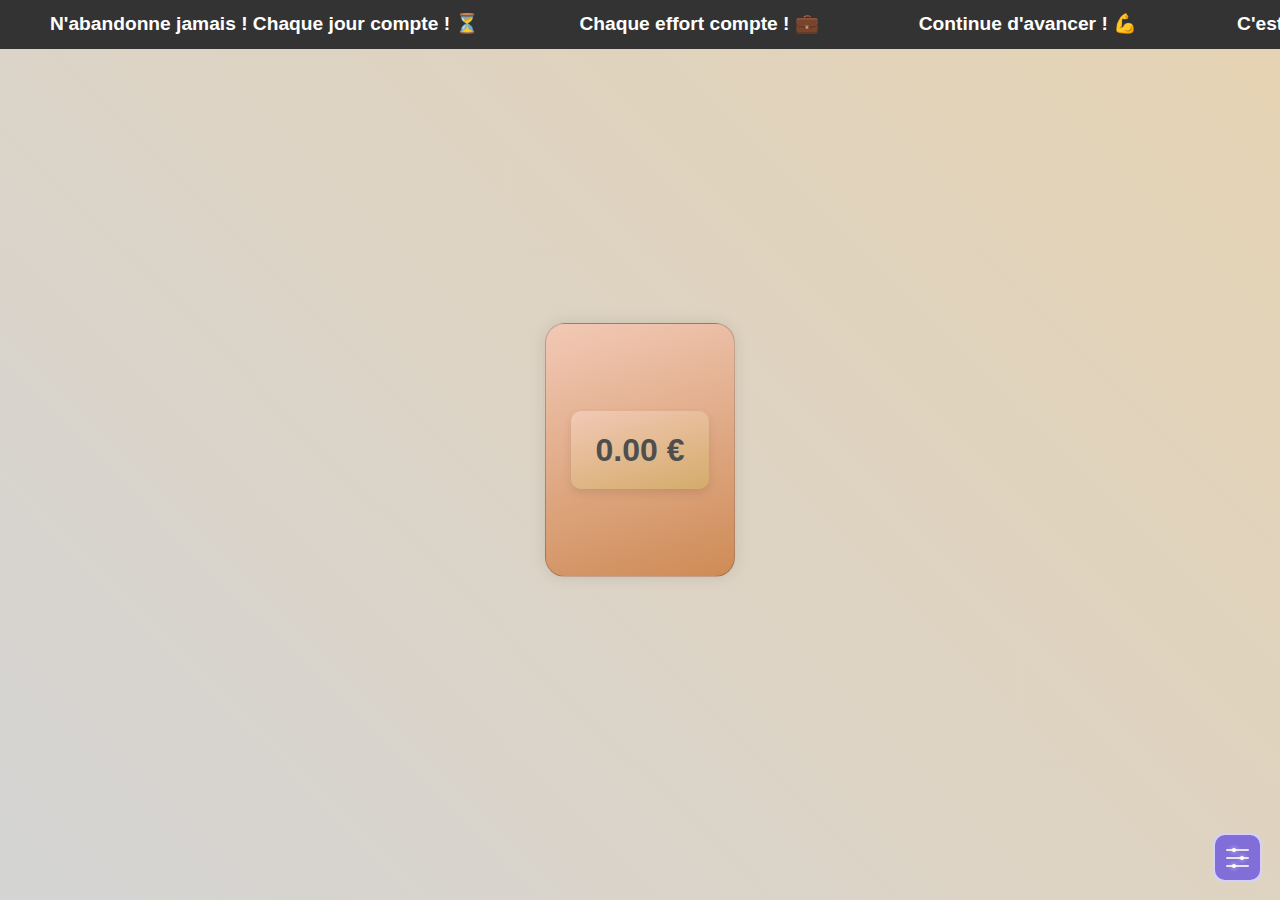
==== index.html @ a32c6f54 "first push" ====
<!DOCTYPE html>
<html lang="fr">

<head>
    <meta charset="UTF-8">
    <meta name="viewport" content="width=device-width, initial-scale=1.0">
    <title>Calculateur de Salaire</title>

    <!-- Lien vers le fichier CSS de Bootstrap -->
    <link href="https://cdn.jsdelivr.net/npm/bootstrap@5.3.0-alpha1/dist/css/bootstrap.min.css" rel="stylesheet">

    
    <link rel="stylesheet" href="css/argentcarte.css">
    <link rel="stylesheet" href="css/style.css">
    <link rel="stylesheet" href="css/scrollingbar.css">
    <link rel="stylesheet" href="css/settingsbutton.css">
</head>

<body>
    <!-- Barre de défilement en haut de la page -->
    <div id="scrolling-bar">
        <div id="message-container"></div>
    </div>

<div class="card">
    <div class="money-display" id="moneyDisplay">0.00 €</div>
</div>


    <!-- Lien vers les paramètres -->
    <a href="parametres.html" class="setting-btn">
        <span class="bar bar1"></span>
        <span class="bar bar2"></span>
        <span class="bar bar1"></span>
    </a>

    <!-- Zone de notification -->
    <div id="notification">Salaire sauvegardé !</div>

    <!-- Lien vers le fichier JS pour la barre de messages défilants -->
    <script src="js/barre.js"></script>

    <!-- Lien vers le fichier JS pour le calcul du salaire -->
    <script src="js/argent.js"></script>

    <!-- Lien vers le fichier JS de Bootstrap (composants interactifs) -->
    <script src="https://cdn.jsdelivr.net/npm/bootstrap@5.3.0-alpha1/dist/js/bootstrap.bundle.min.js"></script>

    <script>
// Afficher la notification si le salaire vient d'être sauvegardé
const urlParams = new URLSearchParams(window.location.search);
if (urlParams.has('saved')) {
    const notification = document.getElementById('notification');

    // Ajouter la classe 'show' pour afficher la notification avec l'effet de fade
    notification.classList.add('show');

    // Après 2 secondes, commencer à masquer la notification
    setTimeout(() => {
        notification.classList.remove('show'); // Retirer la classe 'show'
        notification.classList.add('hide'); // Ajouter la classe 'hide' pour l'effet de disparition
    }, 2000); // Délai de 2 secondes avant de commencer à masquer

    // Après l'animation de disparition (500ms), réinitialiser l'état de la notification
    setTimeout(() => {
        notification.classList.remove('hide'); // Retirer la classe 'hide' pour réinitialiser
    }, 2500); // Attendre 2.5 secondes avant de réinitialiser (2000ms + 500ms d'animation)
}


    </script>
</body>

</html>
---- css/argentcarte.css ----
/* Carte principale argent */
.card {
    width: 190px;
    height: 254px;
    background-image: linear-gradient(163deg, #f2c9b6, #ce8b56);
    /* Dégradé doux */
    border-radius: 20px;
    transition: all .3s ease-in-out;
    display: flex;
    justify-content: center;
    /* Centrer horizontalement */
    align-items: center;
    /* Centrer verticalement */
    box-shadow: 0px 0px 15px rgba(0, 0, 0, 0.1);
    /* Légère ombre sous la carte */
}

/* Style pour la deuxième carte */
.card2 {
    width: 190px;
    height: 254px;
    background-color: #1a1a1a;
    /* Carte sombre */
    border-radius: 20px;
    transition: all .2s ease-in-out;
}

/* Effet de survol pour la carte principale */
.card:hover {
    box-shadow: 0px 0px 30px 1px rgba(237, 86, 10, 0.3);
    /* Ombre au survol */
    transform: scale(1.05);
    /* Agrandir légèrement */
}

/* Effet de survol pour la deuxième carte */
.card2:hover {
    transform: scale(0.98);
    /* Réduire légèrement */
}

/* Style pour l'affichage de l'argent dans la carte */
.money-display {
    font-size: 2rem;
    /* Taille du texte */
    color: #4e4e4e;
    /* Gris doux pour un contraste plus agréable */
    font-weight: bold;
    display: flex;
    justify-content: center;
    /* Centrer horizontalement */
    align-items: center;
    /* Centrer verticalement */
    text-align: center;
    border-radius: 10px;
    padding: 15px 25px;
    background-image: linear-gradient(163deg, #f2c9b6, #d4ab6a);
    /* Dégradé qui s'harmonise avec la carte */
    box-shadow: 0px 4px 10px rgba(0, 0, 0, 0.1);
    /* Ombre douce */
    transition: all 0.3s ease-in-out;
    /* Transition fluide */
}

/* Effet au survol de l'affichage de l'argent */
.money-display:hover {
    background-image: linear-gradient(163deg, #d4ab6a, #f2c9b6);
    /* Inverser légèrement le dégradé pour un effet visuel */
    transform: scale(1.05);
    /* Agrandir légèrement */
    box-shadow: 0px 6px 20px rgba(0, 0, 0, 0.2);
    /* Ombre plus marquée */
}
---- css/style.css ----
/* Centrage du contenu */
html,
body {
    height: 100%;
    margin: 0;
    font-family: Arial, sans-serif;
}

body {
    display: flex;
    justify-content: center;
    /* Centrer horizontalement */
    align-items: center;
    /* Centrer verticalement */

    /* Ou pour un dégradé : */
    background-image: linear-gradient(45deg, #d4d4d4, #e6d3b3);
    color: #333;rgb(195, 185, 41)rgb(223, 212, 56)rgb(223, 103, 56)rgb(198, 78, 31)
    /* Couleur du texte */
}
---- css/scrollingbar.css ----
/* Style de la barre de défilement */
#scrolling-bar {
    position: fixed;
    top: 0;
    left: 0;
    width: 100%;
    background-color: #333;
    color: white;
    padding: 10px 0;
    text-align: center;
    font-size: 1.2rem;
    font-family: Arial, sans-serif;
    white-space: nowrap;
    overflow: hidden;
    z-index: 1000;
}

/* Style du conteneur des messages */
#message-container {
    display: flex;
    flex-wrap: nowrap;
    animation: scrollMessage 5s linear infinite;
}

/* Animation pour faire défiler les messages de droite à gauche */
@keyframes scrollMessage {
    0% {
        transform: translateX(100%);
    }

    100% {
        transform: translateX(-100%);
    }
}

/* Style pour chaque message */
.message {
    padding: 0 50px;
    display: inline-block;
    font-weight: bold;
    color: #fff;
}
---- css/settingsbutton.css ----
/* Bouton Paramètre */
.setting-btn {
    width: 45px;
    position: fixed;
    height: 45px;
    bottom: 20px;
    right: 20px;
    display: flex;
    flex-direction: column;
    align-items: center;
    justify-content: center;
    gap: 6px;
    background-color: rgb(129, 110, 216);
    border-radius: 10px;
    cursor: pointer;
    border: none;
    box-shadow: 0px 0px 0px 2px rgb(212, 209, 255);
}

.bar {
    width: 50%;
    height: 2px;
    background-color: rgb(229, 229, 229);
    display: flex;
    align-items: center;
    justify-content: center;
    position: relative;
    border-radius: 2px;
}

.bar::before {
    content: "";
    width: 2px;
    height: 2px;
    background-color: rgb(126, 117, 255);
    position: absolute;
    border-radius: 50%;
    border: 2px solid white;
    transition: all 0.3s;
    box-shadow: 0px 0px 5px white;
}

.bar1::before {
    transform: translateX(-4px);
}

.bar2::before {
    transform: translateX(4px);
}

.setting-btn:hover .bar1::before {
    transform: translateX(4px);
}

.setting-btn:hover .bar2::before {
    transform: translateX(-4px);
}

/* Style pour la notification */
#notification {
    position: fixed;
    bottom: 20px;
    left: 20px;
    background-color: #28a745;
    color: white;
    padding: 12px 20px;
    border-radius: 15px;
    opacity: 0;
    /* Commence invisible */
    visibility: hidden;
    /* Caché au départ */
    z-index: 1000;
    transition: opacity 0.2s ease-in-out, visibility 0s 0.2s;
    /* 1 seconde pour le fondu */
}

/* Animation pour afficher la notification */
#notification.show {
    opacity: 1;
    /* Rendre visible */
    visibility: visible;
    /* Rendre l'élément visible */
    transition: opacity 0.2s ease-in-out, visibility 0s;
    /* 1 seconde pour le fondu */
}

/* Animation pour faire disparaître la notification */
#notification.hide {
    opacity: 0;
    /* Rendre invisible */
    visibility: hidden;
    /* Rendre invisible */
    transition: opacity 0.2s ease-in-out, visibility 0s 0.2s;
    /* 1 seconde pour le fondu */
}
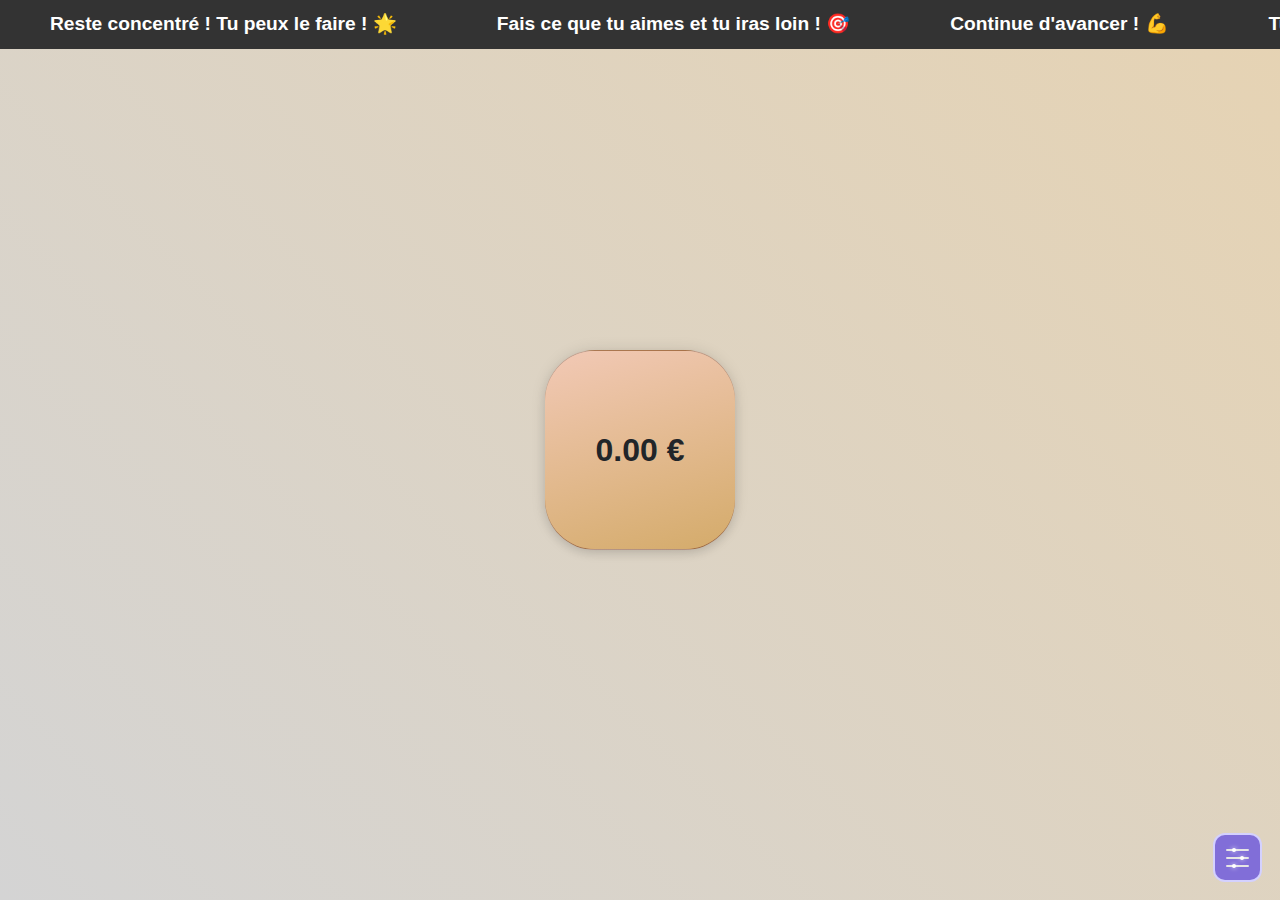
==== commit 98e7271b: "salaire mensuel" ====
--- a/index.html
+++ b/index.html
@@ -14,6 +14,7 @@
     <link rel="stylesheet" href="css/style.css">
     <link rel="stylesheet" href="css/scrollingbar.css">
     <link rel="stylesheet" href="css/settingsbutton.css">
+    
 </head>
 
 <body>
@@ -23,8 +24,11 @@
     </div>
 
 <div class="card">
-    <div class="money-display" id="moneyDisplay">0.00 €</div>
+    <div class="card2" id="earningsDisplay">
+     0.00 €
+    </div>
 </div>
+
 
 
     <!-- Lien vers les paramètres -->
--- a/css/argentcarte.css
+++ b/css/argentcarte.css
@@ -1,10 +1,10 @@
 /* Carte principale argent */
 .card {
     width: 190px;
-    height: 254px;
+    height: 200px;
     background-image: linear-gradient(163deg, #f2c9b6, #ce8b56);
     /* Dégradé doux */
-    border-radius: 20px;
+    border-radius: 50px;
     transition: all .3s ease-in-out;
     display: flex;
     justify-content: center;
@@ -18,11 +18,25 @@
 /* Style pour la deuxième carte */
 .card2 {
     width: 190px;
-    height: 254px;
-    background-color: #1a1a1a;
+    height: 200px;
+    background-image: linear-gradient(163deg, #f2c9b6, #d4ab6a);
     /* Carte sombre */
-    border-radius: 20px;
-    transition: all .2s ease-in-out;
+
+    display: flex;
+    justify-content: center;
+        /* Centrer horizontalement */
+    align-items: center;
+        /* Centrer verticalement */
+    text-align: center;
+    font-size: 2rem;
+    /* Gris doux pour un contraste plus agréable */
+    font-weight: bold;
+    border-radius: 50px;
+    padding: 5px 15px;
+    box-shadow: 0px 4px 10px rgba(0, 0, 0, 0.1);
+    /* Ombre douce */
+    transition: all 0.3s ease-in-out;
+    /* Transition fluide */
 }
 
 /* Effet de survol pour la carte principale */
@@ -39,35 +53,3 @@
     /* Réduire légèrement */
 }
 
-/* Style pour l'affichage de l'argent dans la carte */
-.money-display {
-    font-size: 2rem;
-    /* Taille du texte */
-    color: #4e4e4e;
-    /* Gris doux pour un contraste plus agréable */
-    font-weight: bold;
-    display: flex;
-    justify-content: center;
-    /* Centrer horizontalement */
-    align-items: center;
-    /* Centrer verticalement */
-    text-align: center;
-    border-radius: 10px;
-    padding: 15px 25px;
-    background-image: linear-gradient(163deg, #f2c9b6, #d4ab6a);
-    /* Dégradé qui s'harmonise avec la carte */
-    box-shadow: 0px 4px 10px rgba(0, 0, 0, 0.1);
-    /* Ombre douce */
-    transition: all 0.3s ease-in-out;
-    /* Transition fluide */
-}
-
-/* Effet au survol de l'affichage de l'argent */
-.money-display:hover {
-    background-image: linear-gradient(163deg, #d4ab6a, #f2c9b6);
-    /* Inverser légèrement le dégradé pour un effet visuel */
-    transform: scale(1.05);
-    /* Agrandir légèrement */
-    box-shadow: 0px 6px 20px rgba(0, 0, 0, 0.2);
-    /* Ombre plus marquée */
-}--- a/css/style.css
+++ b/css/style.css
@@ -15,6 +15,6 @@
 
     /* Ou pour un dégradé : */
     background-image: linear-gradient(45deg, #d4d4d4, #e6d3b3);
-    color: #333;rgb(195, 185, 41)rgb(223, 212, 56)rgb(223, 103, 56)rgb(198, 78, 31)
+    color: #333;
     /* Couleur du texte */
 }--- a/css/scrollingbar.css
+++ b/css/scrollingbar.css
@@ -19,17 +19,19 @@
 #message-container {
     display: flex;
     flex-wrap: nowrap;
-    animation: scrollMessage 5s linear infinite;
+    animation: scrollMessage linear infinite;
 }
 
 /* Animation pour faire défiler les messages de droite à gauche */
 @keyframes scrollMessage {
     0% {
         transform: translateX(100%);
+        /* Commence à droite de l'écran */
     }
 
     100% {
         transform: translateX(-100%);
+        /* Défile jusqu'à ce que les messages disparaissent à gauche */
     }
 }
 
@@ -39,4 +41,6 @@
     display: inline-block;
     font-weight: bold;
     color: #fff;
+    flex-shrink: 0;
+    /* Empêche les messages de rétrécir */
 }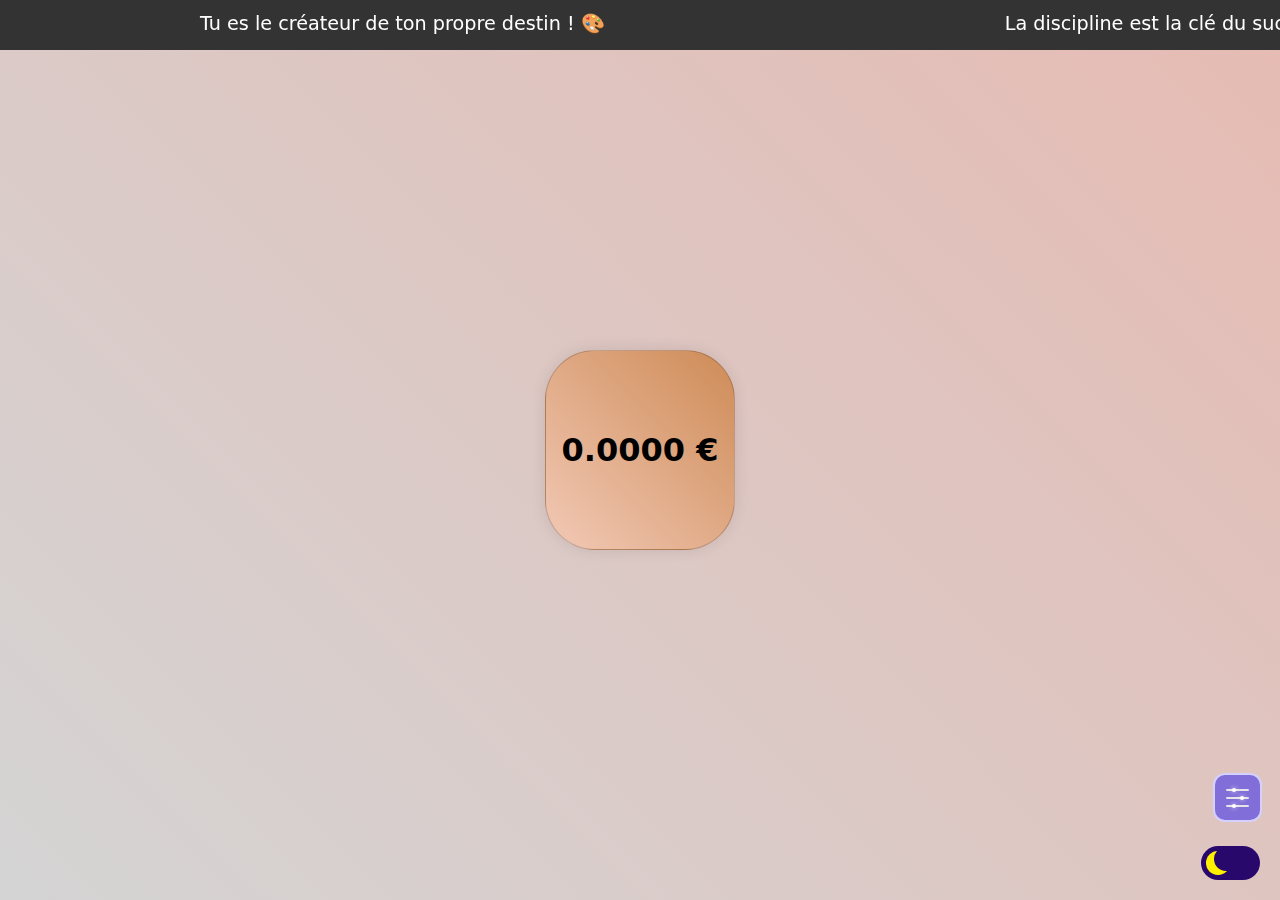
==== commit b3ecb3d2: "scrolling bar + animation d'argent + heure de déjeuner + night mode" ====
--- a/index.html
+++ b/index.html
@@ -1,78 +1,60 @@
 <!DOCTYPE html>
-<html lang="fr">
+    <html lang="fr">
 
-<head>
-    <meta charset="UTF-8">
-    <meta name="viewport" content="width=device-width, initial-scale=1.0">
-    <title>Calculateur de Salaire</title>
+    <head>
+        <meta charset="UTF-8">
+        <meta name="viewport" content="width=device-width, initial-scale=1.0">
+        <title>Calculateur de Salaire</title>
 
-    <!-- Lien vers le fichier CSS de Bootstrap -->
-    <link href="https://cdn.jsdelivr.net/npm/bootstrap@5.3.0-alpha1/dist/css/bootstrap.min.css" rel="stylesheet">
+        <!-- Lien vers le fichier CSS de Bootstrap -->
+        <link href="https://cdn.jsdelivr.net/npm/bootstrap@5.3.0-alpha1/dist/css/bootstrap.min.css" rel="stylesheet">
+        <link rel="stylesheet" href="css/style.css">
+        <link rel="stylesheet" href="css/darkmode.css">
 
-    
-    <link rel="stylesheet" href="css/argentcarte.css">
-    <link rel="stylesheet" href="css/style.css">
-    <link rel="stylesheet" href="css/scrollingbar.css">
-    <link rel="stylesheet" href="css/settingsbutton.css">
-    
-</head>
 
-<body>
-    <!-- Barre de défilement en haut de la page -->
-    <div id="scrolling-bar">
-        <div id="message-container"></div>
-    </div>
+    </head>
 
-<div class="card">
-    <div class="card2" id="earningsDisplay">
-     0.00 €
-    </div>
-</div>
+    <body>
+
+        <div id="scrolling-bar">
+            <div id="message-container">
+            </div>
+        </div>
+
+        <div class="card">
+            <div id="earningsDisplay">
+                0.0000 €
+            </div>
+        </div>
+
+
+        <a href="parametres.html" class="setting-btn">
+            <span class="bar bar1"></span>
+            <span class="bar bar2"></span>
+            <span class="bar bar1"></span>
+        </a>
+
+
+        <label class="switch">
+            <input type="checkbox" id="darkModeToggle">
+            <span class="slider"></span>
+        </label>
+
+        
+        <div id="notification">Salaire sauvegardé !</div>
 
 
 
-    <!-- Lien vers les paramètres -->
-    <a href="parametres.html" class="setting-btn">
-        <span class="bar bar1"></span>
-        <span class="bar bar2"></span>
-        <span class="bar bar1"></span>
-    </a>
 
-    <!-- Zone de notification -->
-    <div id="notification">Salaire sauvegardé !</div>
-
-    <!-- Lien vers le fichier JS pour la barre de messages défilants -->
-    <script src="js/barre.js"></script>
-
-    <!-- Lien vers le fichier JS pour le calcul du salaire -->
-    <script src="js/argent.js"></script>
-
-    <!-- Lien vers le fichier JS de Bootstrap (composants interactifs) -->
-    <script src="https://cdn.jsdelivr.net/npm/bootstrap@5.3.0-alpha1/dist/js/bootstrap.bundle.min.js"></script>
-
-    <script>
-// Afficher la notification si le salaire vient d'être sauvegardé
-const urlParams = new URLSearchParams(window.location.search);
-if (urlParams.has('saved')) {
-    const notification = document.getElementById('notification');
-
-    // Ajouter la classe 'show' pour afficher la notification avec l'effet de fade
-    notification.classList.add('show');
-
-    // Après 2 secondes, commencer à masquer la notification
-    setTimeout(() => {
-        notification.classList.remove('show'); // Retirer la classe 'show'
-        notification.classList.add('hide'); // Ajouter la classe 'hide' pour l'effet de disparition
-    }, 2000); // Délai de 2 secondes avant de commencer à masquer
-
-    // Après l'animation de disparition (500ms), réinitialiser l'état de la notification
-    setTimeout(() => {
-        notification.classList.remove('hide'); // Retirer la classe 'hide' pour réinitialiser
-    }, 2500); // Attendre 2.5 secondes avant de réinitialiser (2000ms + 500ms d'animation)
-}
+        <!-- Lien vers le fichier JS pour la barre de messages défilants -->
+        <script src="js/index.js"></script>
+        <script src="js/darkmode.js"></script>
 
 
-    </script>
-</body>
+
+        <!-- Lien vers le fichier JS de Bootstrap (composants interactifs) -->
+        <script src="https://cdn.jsdelivr.net/npm/bootstrap@5.3.0-alpha1/dist/js/bootstrap.bundle.min.js"></script>
+        
+    </body>
 
 </html>--- a/css/style.css
+++ b/css/style.css
@@ -1,20 +1,281 @@
-/* Centrage du contenu */
-html,
-body {
+/* Mode clair (par défaut) */
+html {
     height: 100%;
+    width: 100%;
     margin: 0;
     font-family: Arial, sans-serif;
-}
-
+    display: flex;
+    justify-content: center;
+    align-items: center;
+    background-image: linear-gradient(45deg, #d4d4d4, #e6bbb3);
+    background-size: cover;
+    /* Couvre toute la surface */
+    color: #333;
+    transition: background 0.3s, color 0.3s;
+    /* Transition fluide */
+}
+
+/* Mode sombre - dark mode */
+html.dark-mode {
+    background-image: linear-gradient(45deg, #0a0a0a, #2c3e50);
+    /* Fond sombre */
+    background-size: cover;
+    /* Assure que le dégradé couvre toute la surface */
+    color: #fff;
+    /* Texte clair */
+}
+
+/* Isolation du contexte pour le body */
 body {
+    flex: 1;
+    display: flex;
+    justify-content: center;
+    align-items: center;
+    background: transparent !important;
+    /* Fond transparent */
+}
+
+
+
+
+/* Modification de la carte */
+.card {
+    width: 190px;
+    height: 200px;
+    background-image: linear-gradient(45deg, #f2c9b6 0%, #ce8b56 100%);
+    /* Angle modifié */
+    border-radius: 50px;
+    transition: all .3s ease-in-out;
+    display: flex;
+    justify-content: center;
+    align-items: center;
+    box-shadow: 0px 0px 15px rgba(0, 0, 0, 0.1);
+    position: relative;
+    /* Nouvelle propriété */
+    z-index: 1;
+    /* Nouvelle propriété */
+    overflow: hidden;
+    /* Nouvelle propriété */
+}
+
+/* Mode sombre */
+html.dark-mode .card {
+    background-image: linear-gradient(45deg, #333333 0%, #444444 100%);
+    /* Angle modifié */
+}
+
+/* Effet de survol pour la carte principale */
+.card:hover {
+    box-shadow: 0px 0px 30px 1px rgba(237, 86, 10, 0.3);
+    /* Ombre au survol */
+    transform: scale(1.05);
+    /* Agrandir légèrement */
+}
+
+/* Animation pour les gains */
+@keyframes bubblePop {
+    0% {
+        transform: scale(0.5);
+        /* Démarre petit */
+        opacity: 0;
+        /* Invisible au début */
+    }
+
+    50% {
+        transform: scale(1.3);
+        /* Grandit au maximum */
+        opacity: 1;
+        /* Devient visible */
+    }
+
+    70% {
+        transform: scale(1.1);
+        /* Petit rebond avant de revenir à la normale */
+    }
+
+    100% {
+        transform: scale(1);
+        /* Reviens à la taille normale */
+    }
+}
+
+/* Affichage des gains */
+#earningsDisplay {
     display: flex;
     justify-content: center;
     /* Centrer horizontalement */
     align-items: center;
     /* Centrer verticalement */
-
-    /* Ou pour un dégradé : */
-    background-image: linear-gradient(45deg, #d4d4d4, #e6d3b3);
-    color: #333;
-    /* Couleur du texte */
-}+    text-align: center;
+    font-size: 2em;
+    /* Augmenter la taille du texte */
+    font-weight: bold;
+    color: #000000;
+    /* Couleur noire en mode clair */
+    animation: bubblePop 0s ease-out;
+    /* Applique l'animation */
+}
+
+/* Mode sombre pour l'affichage des gains */
+html.dark-mode #earningsDisplay {
+    color: #ffffff;
+    /* Couleur blanche pour le mode sombre */
+    text-shadow: 0px 0px 10px rgba(255, 255, 255, 0.5);
+    /* Ajoute un léger halo lumineux autour du texte */
+}
+
+
+
+
+
+/* scrolling bar */
+#scrolling-bar {
+    position: fixed;
+    top: 0;
+    height: 50px;
+    left: 0;
+    width: 100%;
+    background-color: #333;
+    color: white;
+    padding: 10px 0;
+    overflow-x: hidden;
+    z-index: 1000;
+}
+
+#message-container {
+    position: absolute;
+    white-space: nowrap;
+    will-change: transform;
+    /* Optimisation des performances */
+}
+
+@keyframes scrollMessage {
+    0% {
+        transform: translateX(100vw);
+    }
+
+    100% {
+        transform: translateX(-100%);
+    }
+}
+
+.message {
+    display: inline-block;
+    padding: 0 200px;
+    font-size: 1.2rem;
+    flex-shrink: 0;
+}
+
+
+
+/* Bouton Paramètre */
+.setting-btn {
+    width: 45px;
+    position: fixed;
+    height: 45px;
+    bottom: 80px;
+    right: 20px;
+    display: flex;
+    flex-direction: column;
+    align-items: center;
+    justify-content: center;
+    gap: 6px;
+    background-color: rgb(129, 110, 216);
+    border-radius: 10px;
+    cursor: pointer;
+    border: none;
+    box-shadow: 0px 0px 0px 2px rgb(212, 209, 255);
+}
+
+.bar {
+    width: 50%;
+    height: 2px;
+    background-color: rgb(229, 229, 229);
+    display: flex;
+    align-items: center;
+    justify-content: center;
+    position: relative;
+    border-radius: 2px;
+}
+
+.bar::before {
+    content: "";
+    width: 2px;
+    height: 2px;
+    background-color: rgb(126, 117, 255);
+    position: absolute;
+    border-radius: 50%;
+    border: 2px solid white;
+    transition: all 0.3s;
+    box-shadow: 0px 0px 5px white;
+}
+
+.bar1::before {
+    transform: translateX(-4px);
+}
+
+.bar2::before {
+    transform: translateX(4px);
+}
+
+.setting-btn:hover .bar1::before {
+    transform: translateX(4px);
+}
+
+.setting-btn:hover .bar2::before {
+    transform: translateX(-4px);
+}
+
+/* Style pour la notification */
+#notification {
+    position: fixed;
+    bottom: 20px;
+    left: 20px;
+    background-color: #28a745;
+    color: white;
+    padding: 12px 20px;
+    border-radius: 15px;
+    opacity: 0;
+    /* Commence invisible */
+    visibility: hidden;
+    /* Caché au départ */
+    z-index: 1000;
+    transition: opacity 0.2s ease-in-out, visibility 0s 0.2s;
+    /* 1 seconde pour le fondu */
+}
+
+/* Animation pour afficher la notification */
+#notification.show {
+    opacity: 1;
+    /* Rendre visible */
+    visibility: visible;
+    /* Rendre l'élément visible */
+    transition: opacity 0.2s ease-in-out, visibility 0s;
+    /* 1 seconde pour le fondu */
+}
+
+/* Animation pour faire disparaître la notification */
+#notification.hide {
+    opacity: 0;
+    /* Rendre invisible */
+    visibility: hidden;
+    /* Rendre invisible */
+    transition: opacity 0.2s ease-in-out, visibility 0s 0.2s;
+    /* 1 seconde pour le fondu */
+}
+
+/* Mode sombre pour la notification */
+html.dark-mode #notification {
+    background-color: #1c1c1c;
+    /* Fond sombre */
+    color: #ffffff;
+    /* Texte clair */
+    border: 1px solid rgba(255, 255, 255, 0.1);
+    /* Bordure subtile */
+    box-shadow: 0px 4px 10px rgba(0, 0, 0, 0.3);
+    /* Ombre plus prononcée */
+}
+
+
+
+
--- a/css/darkmode.css
+++ b/css/darkmode.css
@@ -0,0 +1,53 @@
+/* Night Mode button */
+.switch {
+    font-size: 17px;
+    position: fixed;
+    bottom: 20px;
+    right: 20px;
+    display: inline-block;
+    width: 3.5em;
+    height: 2em;
+}
+
+/* Hide default HTML checkbox */
+.switch input {
+    opacity: 0;
+    width: 0;
+    height: 0;
+}
+
+/* The slider */
+.slider {
+    --background: #28096b;
+    position: absolute;
+    cursor: pointer;
+    top: 0;
+    left: 0;
+    right: 0;
+    bottom: 0;
+    background-color: var(--background);
+    transition: .5s;
+    border-radius: 30px;
+}
+
+.slider:before {
+    position: absolute;
+    content: "";
+    height: 1.4em;
+    width: 1.4em;
+    border-radius: 50%;
+    left: 10%;
+    bottom: 15%;
+    box-shadow: inset 8px -4px 0px 0px #fff000;
+    background: var(--background);
+    transition: .5s;
+}
+
+input:checked+.slider {
+    background-color: #522ba7;
+}
+
+input:checked+.slider:before {
+    transform: translateX(100%);
+    box-shadow: inset 15px -4px 0px 15px #fff000;
+}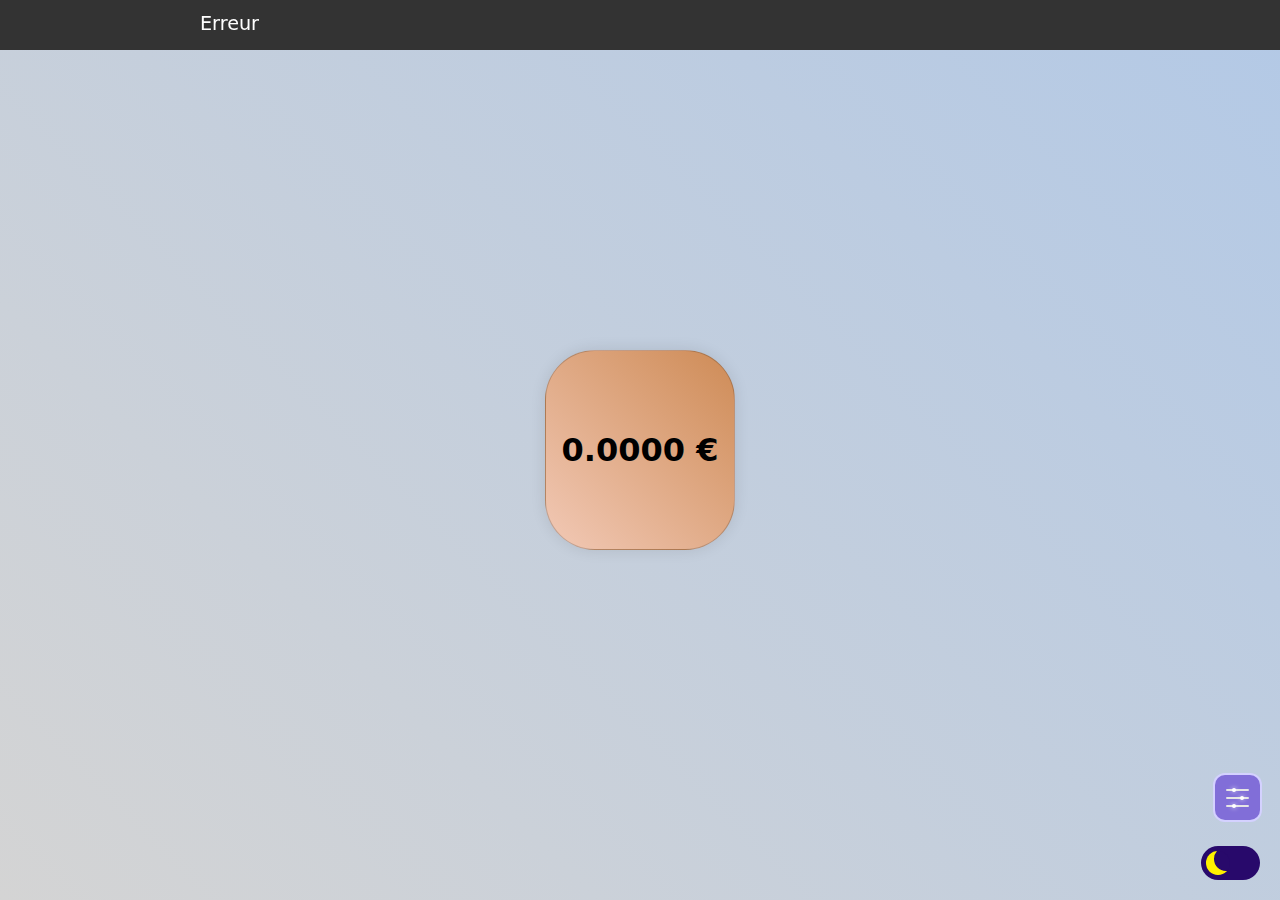
==== commit 60a6cca5: "clear" ====
--- a/index.html
+++ b/index.html
@@ -4,57 +4,45 @@
     <head>
         <meta charset="UTF-8">
         <meta name="viewport" content="width=device-width, initial-scale=1.0">
-        <title>Calculateur de Salaire</title>
-
-        <!-- Lien vers le fichier CSS de Bootstrap -->
+        <title>Affichage de salaire</title>
+        
         <link href="https://cdn.jsdelivr.net/npm/bootstrap@5.3.0-alpha1/dist/css/bootstrap.min.css" rel="stylesheet">
         <link rel="stylesheet" href="css/style.css">
         <link rel="stylesheet" href="css/darkmode.css">
-
-
     </head>
 
     <body>
-
-        <div id="scrolling-bar">
+        <!-- Scrolling bar de messages -->
+        <div id="scrolling-bar"> 
             <div id="message-container">
             </div>
         </div>
 
+        <!-- Money display -->
         <div class="card">
             <div id="earningsDisplay">
                 0.0000 €
             </div>
         </div>
 
-
+        <!-- Settings button -->
         <a href="parametres.html" class="setting-btn">
             <span class="bar bar1"></span>
             <span class="bar bar2"></span>
             <span class="bar bar1"></span>
         </a>
 
-
+        <!-- Night mode switch -->
         <label class="switch">
             <input type="checkbox" id="darkModeToggle">
             <span class="slider"></span>
         </label>
 
-        
+        <!-- Notif -->
         <div id="notification">Salaire sauvegardé !</div>
 
-
-
-
-        <!-- Lien vers le fichier JS pour la barre de messages défilants -->
         <script src="js/index.js"></script>
         <script src="js/darkmode.js"></script>
-
-
-
-        <!-- Lien vers le fichier JS de Bootstrap (composants interactifs) -->
         <script src="https://cdn.jsdelivr.net/npm/bootstrap@5.3.0-alpha1/dist/js/bootstrap.bundle.min.js"></script>
-        
     </body>
-
 </html>--- a/css/style.css
+++ b/css/style.css
@@ -7,7 +7,7 @@
     display: flex;
     justify-content: center;
     align-items: center;
-    background-image: linear-gradient(45deg, #d4d4d4, #e6bbb3);
+    background-image: linear-gradient(45deg, #d4d4d4, #b3c9e6);
     background-size: cover;
     /* Couvre toute la surface */
     color: #333;
